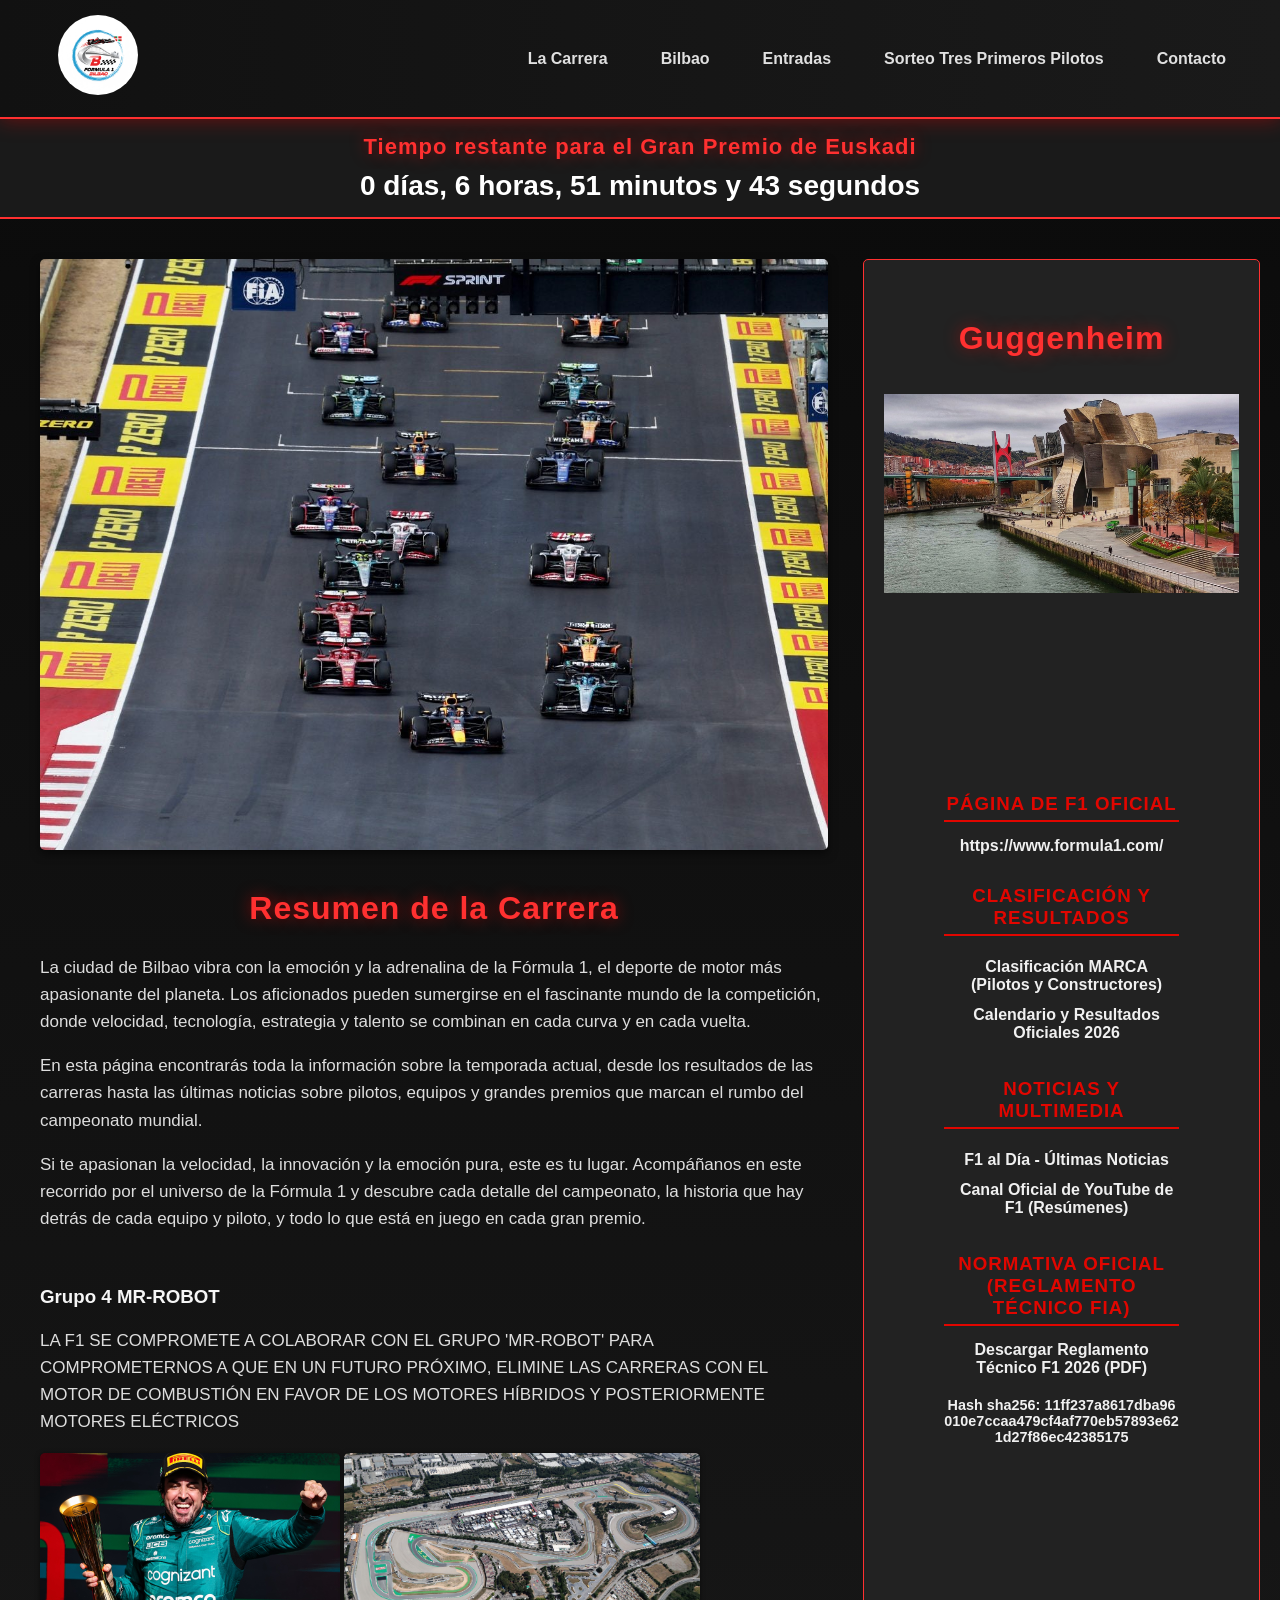
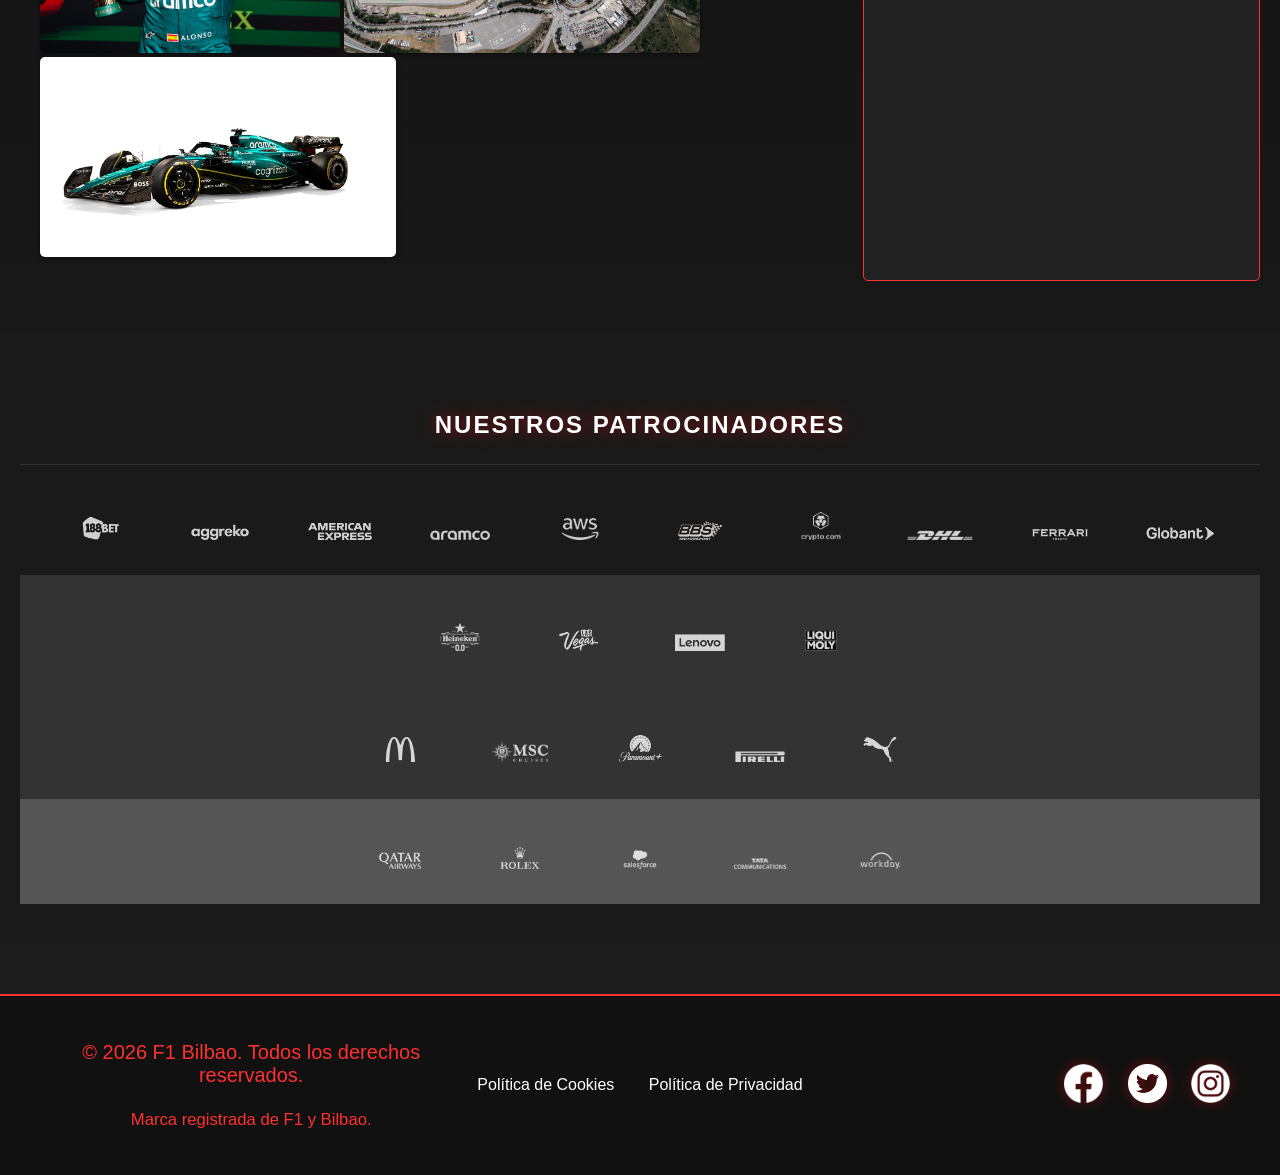
==== app/grupo4-f1/index.html @ 859c4703 "Integrate F1 web and prepare Docker deployment" ====
<!DOCTYPE html>
<html lang="es">
<head>
    <meta charset="UTF-8">
    <meta name="viewport" content="width=device-width, initial-scale=1.0">
    <link rel="stylesheet" href="css/index.css">
    <title>Inicio - F1 Bilbao</title>
</head>
<body >
    <header>
        <div class="logo">
            <a href="index.html"><img id="logo" src="images/logo.png" width="80px"></img></a>
        </div>
        <nav>
            <ul>
                <li>
                    <a href="#">La Carrera</a>
                    <ul>
                        <li><a href="#">Circuito</a></li>
                        <li><a href="#">Escuderías</a></li>
                        <li><a href="#">Horarios</a></li>
                    </ul>
                </li>
                <li>
                    <a href="#">Bilbao</a>
                    <ul>
                        <li><a href="#">Visítanos</a></li>
                        <li><a href="#">Gastronomía</a></li>
                        <li><a href="#">Alojamiento</a></li>
                    </ul>
                </li>
                <li>
                    <a href="#">Entradas</a>
                    <ul>
                        <li><a href="comprar_entrada.html">Solo&nbsp;Carrera</a></li>
                        <li><a href="acceso.html">Acceso</a></li>
                    </ul>
                </li>
                <li><a href="sorteo.html">Sorteo Tres Primeros Pilotos</a></li>
                <li><a href="contacto.html">Contacto</a></li>
            </ul>
        </nav>
    </header>

    <div id="contador">
        <h2>Tiempo restante para el Gran Premio de Euskadi</h2>
        <p id="tiempo"></p>
    </div>


    
    <main>
        <section class="principal">
            <img src="images/main1.jpg" alt="Carrera" class="img-carrera">
            <div class="resumen-carrera">
            <h2>Resumen de la Carrera</h2>
            <p>La ciudad de Bilbao vibra con la emoción y la adrenalina de la Fórmula 1, el deporte de motor más apasionante del planeta. Los aficionados pueden sumergirse en el fascinante mundo de la competición, donde velocidad, tecnología, estrategia y talento se combinan en cada curva y en cada vuelta.</p>

            <p>En esta página encontrarás toda la información sobre la temporada actual, desde los resultados de las carreras hasta las últimas noticias sobre pilotos, equipos y grandes premios que marcan el rumbo del campeonato mundial.</p>

            <p>Si te apasionan la velocidad, la innovación y la emoción pura, este es tu lugar. Acompáñanos en este recorrido por el universo de la Fórmula 1 y descubre cada detalle del campeonato, la historia que hay detrás de cada equipo y piloto, y todo lo que está en juego en cada gran premio.</p>
        <br>
        <h3>Grupo 4 MR-ROBOT</h3>
            <p>LA F1 SE COMPROMETE A COLABORAR CON EL GRUPO 'MR-ROBOT' PARA COMPROMETERNOS A QUE EN UN FUTURO
                PRÓXIMO, ELIMINE LAS CARRERAS CON EL MOTOR DE COMBUSTIÓN EN FAVOR DE LOS MOTORES HÍBRIDOS Y
                POSTERIORMENTE MOTORES ELÉCTRICOS</p>
            </div>
            <img src="images/alonso.png" alt="alonso" class="img-alonso"> <img src="images/circuito.png" alt="Circuito" class="img-circuito"> <img src="images/coche.png" alt="Coche de F1" class="img-coche">
           
        </section>
        
        <aside class="lateral">
            <div id="cabecera">
                <h2 align="center"  id="titulo"> Guggenheim </h2>
            </div>
            <div>
                <img src="images/carrusel/1.png" id="imagen" align="center" width="540px" height="300px"/>
            </div>
          
            <div class="f1-enlaces-container">
<div class="f1-enlaces-container">

    <h3>Página de F1 oficial</h3>
    <a href="https://www.formula1.com/" target="_blank">https://www.formula1.com/</a>

    <h3>Clasificación y Resultados</h3>
    <ul>
        <li>
            <a href="https://www.marca.com/motor/formula1/clasificacion.html" target="_blank">Clasificación MARCA (Pilotos y Constructores)</a>
        </li>
        <li>
            <a href="https://www.formula1.com/en/racing/2026.html" target="_blank">Calendario y Resultados Oficiales 2026</a>
        </li>
    </ul>

    <h3>Noticias y Multimedia</h3>
    <ul>
        <li>
            <a href="https://www.f1aldia.com/" target="_blank">F1 al Día - Últimas Noticias</a>
        </li>
        <li>
            <a href="https://www.youtube.com/@Formula1" target="_blank">Canal Oficial de YouTube de F1 (Resúmenes)</a>
        </li>
    </ul>

    <h3>Normativa Oficial (Reglamento Técnico FIA)</h3>
<div>
    <a href="https://www.fia.com/sites/default/files/fia_2026_formula_1_technical_regulations_issue_8_-_2024-06-24.pdf" download="Reglamento_Tecnico_F1_2026_FIA.pdf">
        Descargar Reglamento Técnico F1 2026 (PDF)
    </a>
    
    <p class="normativa-hash-info">
        <span style="font-weight: bold;">Hash sha256:</span>
        <span style="word-break: break-all;">11ff237a8617dba96010e7ccaa479cf4af770eb57893e621d27f86ec42385175</span>
    </p>
</div>
</div>
            </div>
        </aside>
    </main>
    
<section class="f1-partners-section">
    <div class="f1-partners-header">
        <h2>NUESTROS PATROCINADORES</h2>
    </div>

    <ul class="partner-row partner-tier-1">
        <li><a href="https://www.188bet.com/" target="_blank"><img src="images/logos/188.png" alt="188BET"></a></li>
        <li><a href="https://www.aggreko.com/" target="_blank"><img src="images/logos/aggreko.png" alt="Aggreko"></a></li>
        <li><a href="https://www.americanexpress.com/" target="_blank"><img src="images/logos/Amex.png" alt="American Express"></a></li>
        <li><a href="https://www.aramco.com/" target="_blank"><img src="images/logos/aramco.png" alt="Aramco"></a></li>
        <li><a href="https://aws.amazon.com/global/" target="_blank"><img src="images/logos/AWS GLOBAL.png" alt="AWS"></a></li>
        <li><a href="https://www.bbs-motorsport.com/" target="_blank"><img src="images/logos/bbs.png" alt="BBS Motorsport"></a></li>
        <li><a href="https://crypto.com/" target="_blank"><img src="images/logos/crypto (1).png" alt="Crypto.com"></a></li>
        <li><a href="https://www.dhl.com/" target="_blank"><img src="images/logos/dhl.png" alt="DHL"></a></li>
        <li><a href="https://www.ferraritrento.com/" target="_blank"><img src="images/logos/ferrari-trento.png" alt="Ferrari Trento"></a></li>
        <li><a href="https://www.globant.com/" target="_blank"><img src="images/logos/globant.png" alt="Globant"></a></li>
    </ul>

    <ul class="partner-row partner-tier-2">
        <li><a href="https://www.heineken.com/" target="_blank"><img src="images/logos/Heineken - Outlined.png" alt="Heineken"></a></li>
        <li><a href="https://www.f1lasvegasgp.com/" target="_blank"><img src="images/logos/las vegas.png" alt="Las Vegas"></a></li>
        <li><a href="https://www.lenovo.com/" target="_blank"><img src="images/logos/lenovo.png" alt="Lenovo"></a></li>
        <li><a href="https://www.liqui-moly.com/" target="_blank"><img src="images/logos/liqui-moly.png" alt="LIQUI MOLY"></a></li>
    </ul>

    <ul class="partner-row partner-tier-3">
        <li><a href="https://www.mcdonalds.com/" target="_blank"><img src="images/logos/mcdonalds.png" alt="McDonald's"></a></li>
        <li><a href="https://www.msccruises.com/" target="_blank"><img src="images/logos/msc.png" alt="MSC Cruises"></a></li>
        <li><a href="https://www.paramountplus.com/" target="_blank"><img src="images/logos/Paramount+.png" alt="Paramount+"></a></li>
        <li><a href="https://www.pirelli.com/" target="_blank"><img src="images/logos/pirelli.png" alt="Pirelli"></a></li>
        <li><a href="https://www.puma.com/" target="_blank"><img src="images/logos/puma.png" alt="Puma"></a></li>
    </ul>

    <ul class="partner-row partner-tier-4">
        <li><a href="https://www.qatarairways.com/" target="_blank"><img src="images/logos/qatar.png" alt="Qatar Airways"></a></li>
        <li><a href="https://www.rolex.com/" target="_blank"><img src="images/logos/rolex.png" alt="Rolex"></a></li>
        <li><a href="https://www.salesforce.com/" target="_blank"><img src="images/logos/salesforce.png" alt="Salesforce"></a></li>
        <li><a href="https://www.tata.com/" target="_blank"><img src="images/logos/tata.png" alt="TATA Communications"></a></li>
        <li><a href="https://www.workday.com/" target="_blank"><img src="images/logos/workday.png" alt="Workday"></a></li>
    </ul>
</section>

    <footer>
        <div class="footer-content">
            <div class="footer-brand">
                <p>&copy; 2026 F1 Bilbao. Todos los derechos reservados.</p>
                <p><small>Marca registrada de F1 y Bilbao.</small></p>
            </div>
            <nav class="footer-nav">
                <ul>
                    <li><a href="https://account.formula1.com/#/en/cookie-policy/" target="_blank">Política de Cookies</a></li>
                    <li><a href="https://account.formula1.com/#/en/privacy-policy" target="_blank">Política de Privacidad</a></li>
                </ul>
            </nav>
            <div class="social-icons">
                <a href="https://x.com/F1?ref_src=twsrc%5Egoogle%7Ctwcamp%5Eserp%7Ctwgr%5Eauthor" target="_blank"><img src="images/facebook.png" alt="Facebook"></a>
                <a href="https://x.com/F1?ref_src=twsrc%5Egoogle%7Ctwcamp%5Eserp%7Ctwgr%5Eauthor" target="_blank"><img src="images/twitter.png" alt="Twitter"></a>
                <a href="https://x.com/F1?ref_src=twsrc%5Egoogle%7Ctwcamp%5Eserp%7Ctwgr%5Eauthor" target="_blank"><img src="images/insta.png" alt="Instagram"></a> 
            </div>
        </div>
    </footer>
    <script src="index.js">
        
        


    </script>
</body>
</html>
---- app/grupo4-f1/css/index.css ----
body {
    font-family: 'Roboto', sans-serif;
    margin: 0;
    padding: 0;
    background: linear-gradient(180deg, #0a0a0a 0%, #1e1e1e 100%);
    color: #f5f5f5;
    overflow-x: hidden;
    min-height: 100vh;
    display: flex;
    flex-direction: column;
}

header {
    background: linear-gradient(90deg, #111 0%, #1a1a1a 100%);
    color: #fff;
    padding: 15px 40px;
    display: flex;
    align-items: center;
    justify-content: space-between;
    box-shadow: 0 0 20px rgba(255, 0, 0, 0.4);
    position: sticky;
    top: 0;
    z-index: 10;
    border-bottom: 2px solid #ff3030;
}

.logo a {
    text-decoration: none;
    color: #ff3030;
    font-family: 'Orbitron', sans-serif;
    font-size: 26px;
    letter-spacing: 2px;
    text-transform: uppercase;
    transition: color 0.3s ease;
    margin-left: 18px;
}

.logo a:hover {
    color: #ffffff;
    text-shadow: 0 0 15px #ff0000;
}

#logo {
    width: 80px;
    height: 80px;
    border-radius: 50%;
    object-fit: cover;
    transition: transform 0.3s ease, box-shadow 0.3s ease;
}

#logo:hover {
    transform: scale(1.05);
    box-shadow: 0 0 10px #E10600;
}

nav {
    background-color: transparent;
    padding: 0;
}

header nav > ul {
    list-style: none;
    margin: 0;
    padding: 0;
    display: flex;
    gap: 25px;
}

header nav > ul > li {
    position: relative;
    margin-right: 0;
}

header nav > ul > li > a {
    color: #e0e0e0;
    text-decoration: none;
    font-weight: 600;
    font-size: 16px;
    padding: 8px 14px;
    border-radius: 8px;
    transition: all 0.3s ease-in-out;
}

header nav > ul > li > a:hover {
    background: #ff3030;
    color: white;
    box-shadow: 0 0 10px rgba(255, 0, 0, 0.6);
}

header nav > ul > li > ul {
    display: none;
    position: absolute;
    background-color: #222;
    padding: 10px;
    list-style: none;
    top: 100%;
    left: 0;
    border-radius: 8px;
    box-shadow: 0 0 10px rgba(255, 0, 0, 0.4);
    min-width: 180px;
    z-index: 100;
}

header nav > ul > li > ul > li {
    margin: 0;
    padding: 5px 10px;
}

header nav > ul > li > ul > li > a {
    color: #f5f5f5;
    display: block;
    white-space: nowrap;
}

header nav > ul > li > ul > li > a:hover {
    background-color: #ff3030;
}

h2 {
    text-align: center;
    font-size: 32px;
    color: #ff3030;
    font-family: 'Orbitron', sans-serif;
    letter-spacing: 1px;
    margin-top: 40px;
    text-shadow: 0 0 15px rgba(255, 0, 0, 0.5);
}

h3 {
    color: #f5f5f5;
    font-family: 'Orbitron', sans-serif;
}

main {
    display: flex;
    flex: 1;
    padding: 20px;
    width: 100%;
    box-sizing: border-box;
}

.principal {
    flex: 1;
    padding: 20px;
    min-width: 0;
}

.lateral {
    width: 32%;
    box-sizing: border-box;
    min-width: 0;
    padding: 20px;
    background-color: rgba(35, 35, 35, 0.95);
    border-radius: 5px;
    border: 1px solid #ff3030;
    margin-left: 15px;
    margin-top: 20px;
    display: flex;
    flex-direction: column;
    align-items: center;
    text-align: center;
}

.lateral h3,
.lateral p {
    text-align: center;
    margin: 10px 0;
}

.lateral img {
    display: block;
    margin: 10px auto;
    max-width: 100%;
    height: auto;
}

.resumen-carrera p {
    font-size: 17px;
    line-height: 1.6;
    color: #ddd;
}

.resumen-carrera h2 {
    font-size: 32px;
    text-align: center;
}

.img-carrera {
    display: block;
    margin: 0 auto;
    width: 100%;
    max-width: 900px;
    height: auto;
    border-radius: 5px;
    box-shadow: 0 4px 10px rgba(0, 0, 0, 0.5);
    filter: none;
    opacity: 1;
}

.img-alonso,
.img-circuito,
.img-coche {
    width: auto;
    height: 200px;
    max-width: 100%;
    object-fit: cover;
    border-radius: 5px;
    box-shadow: 0 1px 5px rgba(0, 0, 0, 0.5);
    transition: transform 0.3s;
    filter: none;
    opacity: 1;
}

.f1-enlaces-container {
    max-width: 800px;
    margin: 50px auto;
    padding: 30px;
    background-color: transparent;
    font-family: 'Exo 2', sans-serif;
    color: #f0f0f0;
}

.f1-enlaces-container h3 {
    color: #E10600;
    border-bottom: 2px solid #E10600;
    padding-bottom: 5px;
    margin-top: 30px;
    margin-bottom: 15px;
    text-transform: uppercase;
    letter-spacing: 1px;
}

.f1-enlaces-container a {
    color: #f0f0f0;
    text-decoration: none;
    font-weight: 600;
    position: relative;
    padding-bottom: 3px;
    transition: all 0.3s ease-in-out;
}

.f1-enlaces-container a::after {
    content: "";
    position: absolute;
    left: 0;
    bottom: 0;
    width: 0%;
    height: 2px;
    background-color: #E10600;
    transition: width 0.3s ease-in-out;
}

.f1-enlaces-container a:hover::after {
    width: 100%;
}

.f1-enlaces-container ul {
    list-style-type: none;
    padding-left: 0;
}

.f1-enlaces-container li {
    padding: 6px 0;
    padding-left: 10px;
}

.f1-enlaces-container .normativa-hash-info {
    font-size: 0.9em;
    color: #cccccc;
    background-color: transparent;
    padding: 10px 0;
    margin-top: 10px;
    word-break: break-all;
    font-family: 'Orbitron', sans-serif;
}

.f1-enlaces-container .normativa-hash-info span {
    color: #f0f0f0;
    font-weight: bold;
}

footer {
    background-color: #111;
    color: #ccc;
    text-align: center;
    padding: 25px 0;
    border-top: 2px solid #ff3030;
    margin-top: 50px;
}

.footer-content {
    max-width: 1200px;
    margin: 0 auto;
    display: flex;
    justify-content: space-between;
    align-items: center;
    flex-wrap: wrap;
    padding: 0 20px;
}

.footer-brand {
    flex: 1;
    font-family: 'Orbitron', sans-serif;
    font-size: 20px;
    color: #ff3030;
}

.footer-nav ul {
    list-style: none;
    padding: 0;
    margin: 0;
}

.footer-nav li {
    display: inline;
    margin: 0 15px;
}

.footer-nav a {
    color: #fff;
    text-decoration: none;
    transition: color 0.3s;
}

.social-icons {
    flex: 1;
    text-align: right;
}

.social-icons a {
    margin: 0 10px;
}

.social-icons img {
    width: 39px;
    height: auto;
    transition: transform 0.3s;
    filter: drop-shadow(0 0 6px rgba(255, 0, 0, 0.4));
}

.social-icons a:hover img {
    transform: scale(1.15);
}

.map {
    width: 100%;
    height: 400px;
    border: 2px solid #ff3030;
    border-radius: 12px;
    margin-top: 25px;
    box-shadow: 0 0 20px rgba(255, 0, 0, 0.4);
}

@keyframes aparecer {
    from {
        opacity: 0;
        transform: translateY(30px);
    }

    to {
        opacity: 1;
        transform: translateY(0);
    }
}

.main-content {
    text-align: center;
    padding: 50px 20px;
    animation: aparecer 1s ease forwards;
}

.f1-partners-header {
    max-width: 1200px;
    margin: 0 auto;
    padding: 0 20px;
    text-align: center;
    margin-bottom: 25px;
}

.f1-partners-header h2 {
    color: #FFFFFF;
    font-size: 1.5em;
    font-weight: 800;
    letter-spacing: 2px;
    margin-bottom: 10px;
}

.partner-row img {
    height: 40px;
    width: auto;
    max-width: 100%;
    opacity: 0.8;
    transition: transform 0.3s ease-in-out, opacity 0.3s ease;
    display: block;
    margin: 0 auto;
}

.partner-row img:hover {
    opacity: 1;
    transform: scale(1.2);
}

.f1-partners-section {
    background-color: #1a1a1a;
    padding: 40px 0;
    margin-top: 30px;
}

.f1-partners-header .view-all {
    display: inline-block;
    color: #FFFFFF;
    text-decoration: none;
    font-size: 0.9em;
    opacity: 0.8;
}

.f1-partners-header .view-all:hover {
    color: #E10600;
    opacity: 1;
}

.partner-row {
    list-style: none;
    padding: 25px 20px;
    margin: 0 auto;
    max-width: 1200px;
    display: flex;
    flex-wrap: wrap;
    justify-content: center;
    align-items: center;
    border-top: 1px solid #333333;
}

.partner-row li {
    padding: 0 20px;
    margin: 10px 0;
    min-width: 80px;
    text-align: center;
}

.partner-tier-1 {
    background-color: #1a1a1a;
}

.partner-tier-2 {
    background-color: #333333;
}

.partner-tier-3 {
    background-color: #333333;
    border-bottom: 1px solid #333333;
}

.partner-tier-4 {
    background-color: #555555;
}

.partner-tier-4 img {
    height: 35px;
}

#contador {
    width: 100%;
    box-sizing: border-box;
    background-color: #1a1a1a;
    text-align: center;
    padding: 15px;
    border-bottom: 2px solid #ff3030;
}

#contador h2 {
    color: #ff3030;
    font-size: 22px;
    margin: 0 0 10px;
}

#tiempo {
    color: white;
    font-size: 28px;
    font-weight: bold;
    margin: 0;
}

@media (max-width: 1100px) {
    main {
        flex-direction: column;
    }

    .lateral {
        width: 100%;
        margin-left: 0;
    }
}

@media (max-width: 900px) {
    header {
        flex-direction: column;
        gap: 15px;
    }

    header nav > ul {
        flex-wrap: wrap;
        justify-content: center;
        gap: 12px;
    }
}

@media (max-width: 768px) {
    header {
        align-items: center;
        padding: 20px;
    }

    #logo {
        width: 60px;
        height: 60px;
    }

    header nav > ul {
        flex-direction: column;
        align-items: center;
        width: 100%;
    }

    header nav > ul > li {
        margin-bottom: 10px;
    }

    header nav > ul > li > ul {
        left: 50%;
        transform: translateX(-50%);
    }

    .footer-content {
        flex-direction: column;
        text-align: center;
    }

    .footer-nav ul {
        display: flex;
        flex-wrap: wrap;
        justify-content: center;
        gap: 12px;
    }

    .footer-nav li {
        margin: 0;
    }

    .social-icons {
        text-align: center;
        margin-top: 10px;
    }

    .lateral {
        width: 100%;
        margin-left: 0;
        margin-top: 20px;
        border-left: none;
        border-top: 2px solid #ff3030;
    }

    main {
        flex-direction: column;
    }
}
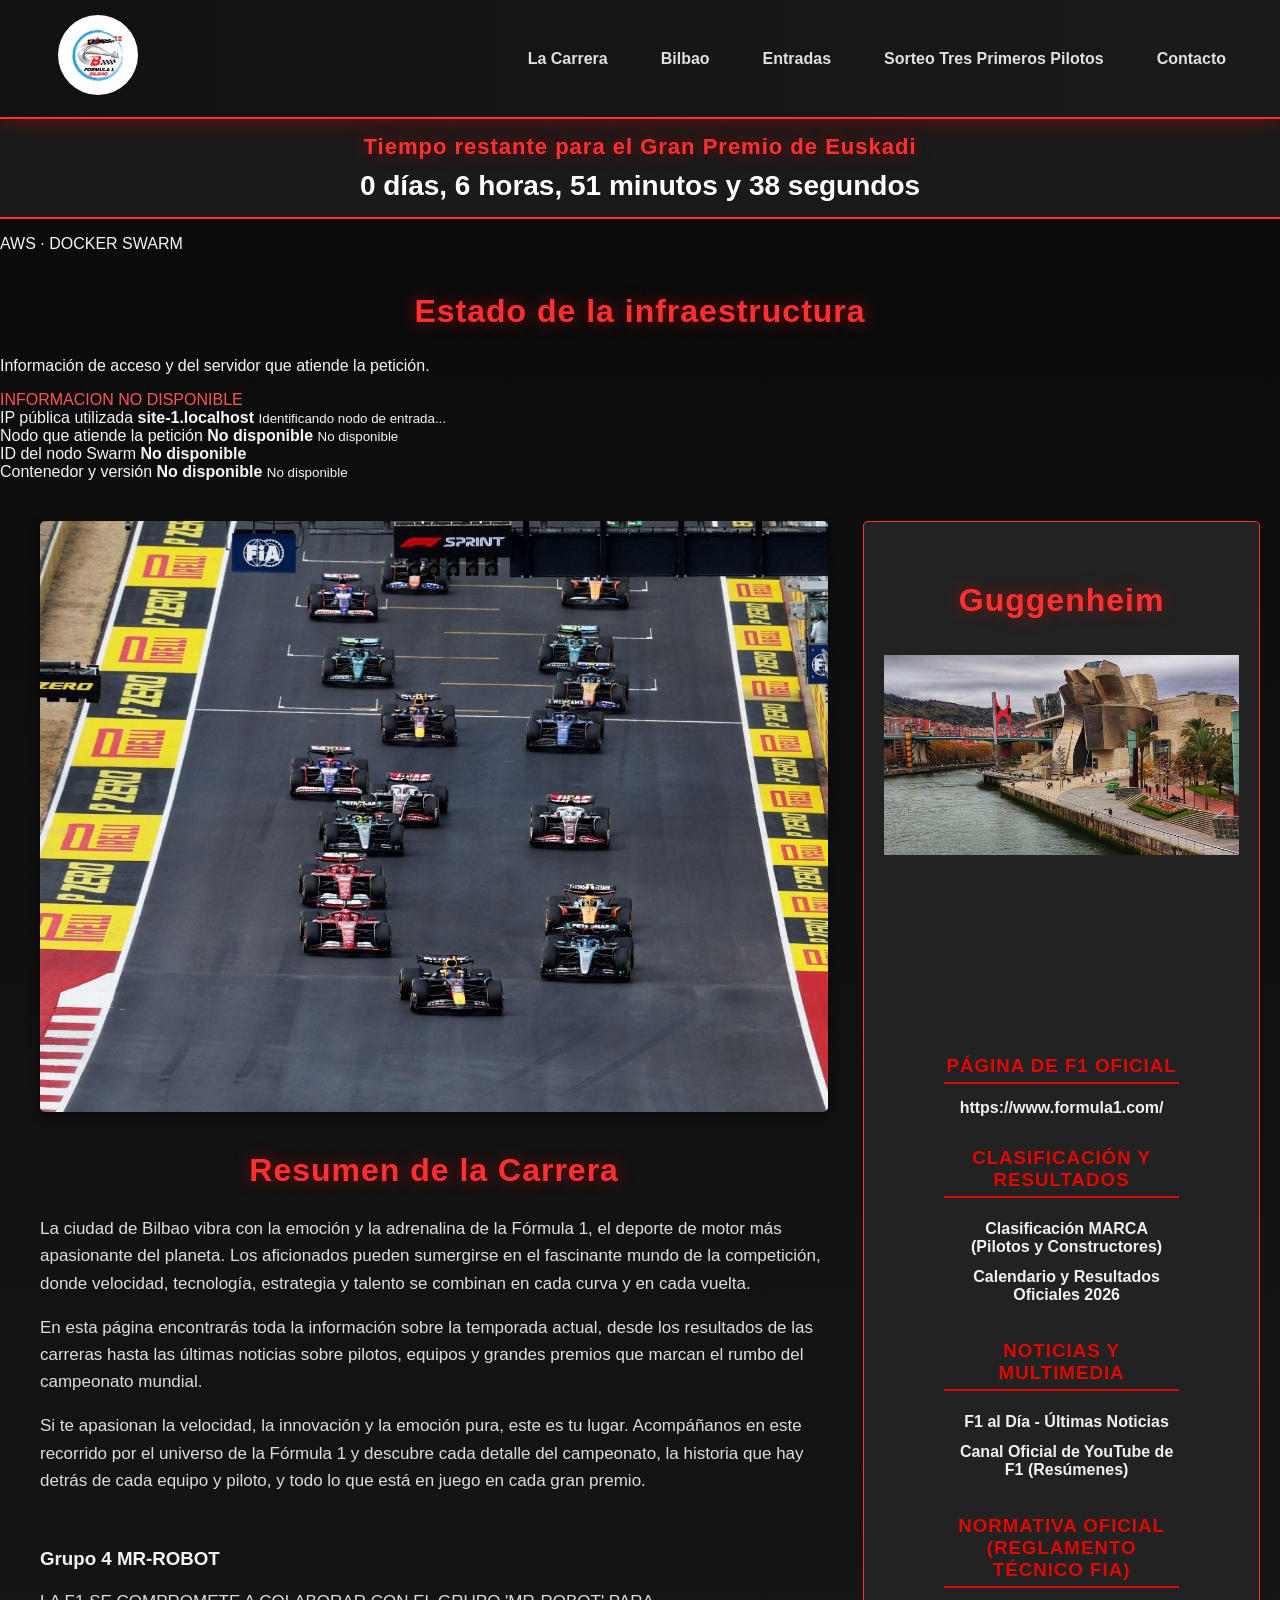
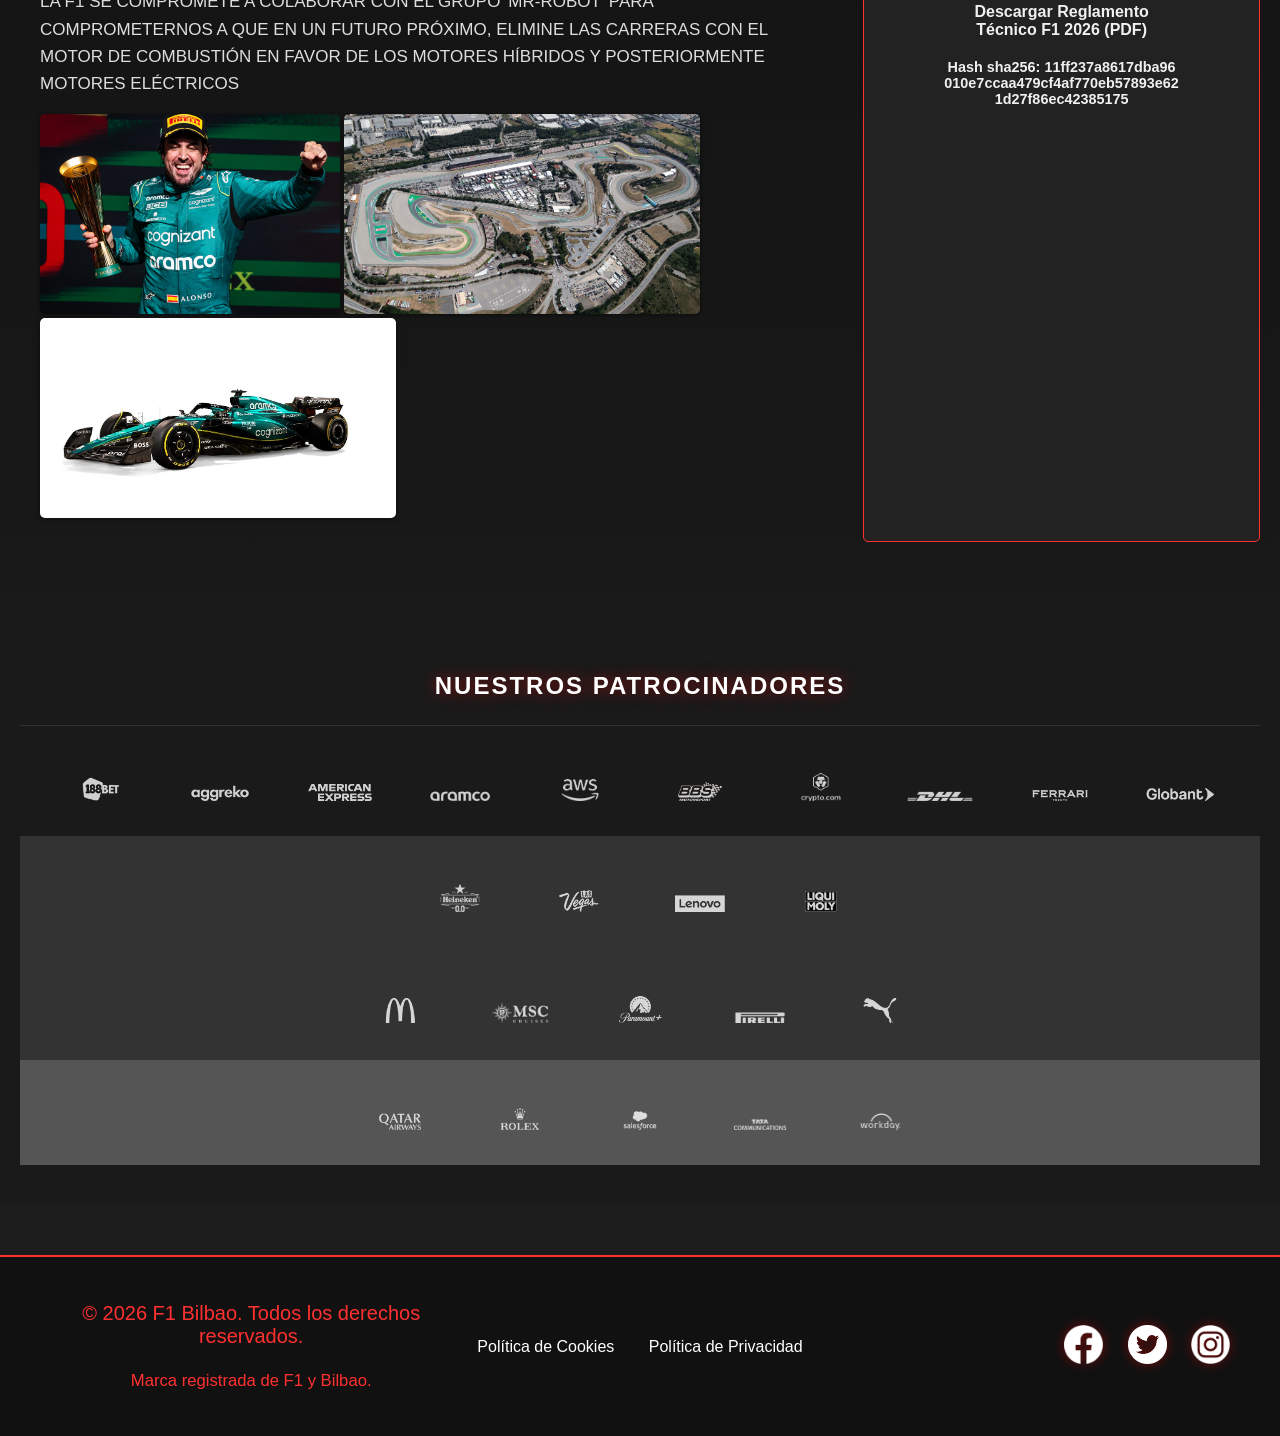
==== commit de720484: "Añade panel de información de infraestructura" ====
--- a/app/grupo4-f1/index.html
+++ b/app/grupo4-f1/index.html
@@ -1,190 +1,230 @@
-<!DOCTYPE html>
-<html lang="es">
-<head>
-    <meta charset="UTF-8">
-    <meta name="viewport" content="width=device-width, initial-scale=1.0">
-    <link rel="stylesheet" href="css/index.css">
-    <title>Inicio - F1 Bilbao</title>
-</head>
-<body >
-    <header>
-        <div class="logo">
-            <a href="index.html"><img id="logo" src="images/logo.png" width="80px"></img></a>
-        </div>
-        <nav>
-            <ul>
-                <li>
-                    <a href="#">La Carrera</a>
-                    <ul>
-                        <li><a href="#">Circuito</a></li>
-                        <li><a href="#">Escuderías</a></li>
-                        <li><a href="#">Horarios</a></li>
-                    </ul>
-                </li>
-                <li>
-                    <a href="#">Bilbao</a>
-                    <ul>
-                        <li><a href="#">Visítanos</a></li>
-                        <li><a href="#">Gastronomía</a></li>
-                        <li><a href="#">Alojamiento</a></li>
-                    </ul>
-                </li>
-                <li>
-                    <a href="#">Entradas</a>
-                    <ul>
-                        <li><a href="comprar_entrada.html">Solo&nbsp;Carrera</a></li>
-                        <li><a href="acceso.html">Acceso</a></li>
-                    </ul>
-                </li>
-                <li><a href="sorteo.html">Sorteo Tres Primeros Pilotos</a></li>
-                <li><a href="contacto.html">Contacto</a></li>
-            </ul>
-        </nav>
-    </header>
-
-    <div id="contador">
-        <h2>Tiempo restante para el Gran Premio de Euskadi</h2>
-        <p id="tiempo"></p>
-    </div>
-
-
-    
-    <main>
-        <section class="principal">
-            <img src="images/main1.jpg" alt="Carrera" class="img-carrera">
-            <div class="resumen-carrera">
-            <h2>Resumen de la Carrera</h2>
-            <p>La ciudad de Bilbao vibra con la emoción y la adrenalina de la Fórmula 1, el deporte de motor más apasionante del planeta. Los aficionados pueden sumergirse en el fascinante mundo de la competición, donde velocidad, tecnología, estrategia y talento se combinan en cada curva y en cada vuelta.</p>
-
-            <p>En esta página encontrarás toda la información sobre la temporada actual, desde los resultados de las carreras hasta las últimas noticias sobre pilotos, equipos y grandes premios que marcan el rumbo del campeonato mundial.</p>
-
-            <p>Si te apasionan la velocidad, la innovación y la emoción pura, este es tu lugar. Acompáñanos en este recorrido por el universo de la Fórmula 1 y descubre cada detalle del campeonato, la historia que hay detrás de cada equipo y piloto, y todo lo que está en juego en cada gran premio.</p>
-        <br>
-        <h3>Grupo 4 MR-ROBOT</h3>
-            <p>LA F1 SE COMPROMETE A COLABORAR CON EL GRUPO 'MR-ROBOT' PARA COMPROMETERNOS A QUE EN UN FUTURO
-                PRÓXIMO, ELIMINE LAS CARRERAS CON EL MOTOR DE COMBUSTIÓN EN FAVOR DE LOS MOTORES HÍBRIDOS Y
-                POSTERIORMENTE MOTORES ELÉCTRICOS</p>
-            </div>
-            <img src="images/alonso.png" alt="alonso" class="img-alonso"> <img src="images/circuito.png" alt="Circuito" class="img-circuito"> <img src="images/coche.png" alt="Coche de F1" class="img-coche">
-           
-        </section>
-        
-        <aside class="lateral">
-            <div id="cabecera">
-                <h2 align="center"  id="titulo"> Guggenheim </h2>
-            </div>
-            <div>
-                <img src="images/carrusel/1.png" id="imagen" align="center" width="540px" height="300px"/>
-            </div>
-          
-            <div class="f1-enlaces-container">
-<div class="f1-enlaces-container">
-
-    <h3>Página de F1 oficial</h3>
-    <a href="https://www.formula1.com/" target="_blank">https://www.formula1.com/</a>
-
-    <h3>Clasificación y Resultados</h3>
-    <ul>
-        <li>
-            <a href="https://www.marca.com/motor/formula1/clasificacion.html" target="_blank">Clasificación MARCA (Pilotos y Constructores)</a>
-        </li>
-        <li>
-            <a href="https://www.formula1.com/en/racing/2026.html" target="_blank">Calendario y Resultados Oficiales 2026</a>
-        </li>
-    </ul>
-
-    <h3>Noticias y Multimedia</h3>
-    <ul>
-        <li>
-            <a href="https://www.f1aldia.com/" target="_blank">F1 al Día - Últimas Noticias</a>
-        </li>
-        <li>
-            <a href="https://www.youtube.com/@Formula1" target="_blank">Canal Oficial de YouTube de F1 (Resúmenes)</a>
-        </li>
-    </ul>
-
-    <h3>Normativa Oficial (Reglamento Técnico FIA)</h3>
-<div>
-    <a href="https://www.fia.com/sites/default/files/fia_2026_formula_1_technical_regulations_issue_8_-_2024-06-24.pdf" download="Reglamento_Tecnico_F1_2026_FIA.pdf">
-        Descargar Reglamento Técnico F1 2026 (PDF)
-    </a>
-    
-    <p class="normativa-hash-info">
-        <span style="font-weight: bold;">Hash sha256:</span>
-        <span style="word-break: break-all;">11ff237a8617dba96010e7ccaa479cf4af770eb57893e621d27f86ec42385175</span>
-    </p>
-</div>
-</div>
-            </div>
-        </aside>
-    </main>
-    
-<section class="f1-partners-section">
-    <div class="f1-partners-header">
-        <h2>NUESTROS PATROCINADORES</h2>
-    </div>
-
-    <ul class="partner-row partner-tier-1">
-        <li><a href="https://www.188bet.com/" target="_blank"><img src="images/logos/188.png" alt="188BET"></a></li>
-        <li><a href="https://www.aggreko.com/" target="_blank"><img src="images/logos/aggreko.png" alt="Aggreko"></a></li>
-        <li><a href="https://www.americanexpress.com/" target="_blank"><img src="images/logos/Amex.png" alt="American Express"></a></li>
-        <li><a href="https://www.aramco.com/" target="_blank"><img src="images/logos/aramco.png" alt="Aramco"></a></li>
-        <li><a href="https://aws.amazon.com/global/" target="_blank"><img src="images/logos/AWS GLOBAL.png" alt="AWS"></a></li>
-        <li><a href="https://www.bbs-motorsport.com/" target="_blank"><img src="images/logos/bbs.png" alt="BBS Motorsport"></a></li>
-        <li><a href="https://crypto.com/" target="_blank"><img src="images/logos/crypto (1).png" alt="Crypto.com"></a></li>
-        <li><a href="https://www.dhl.com/" target="_blank"><img src="images/logos/dhl.png" alt="DHL"></a></li>
-        <li><a href="https://www.ferraritrento.com/" target="_blank"><img src="images/logos/ferrari-trento.png" alt="Ferrari Trento"></a></li>
-        <li><a href="https://www.globant.com/" target="_blank"><img src="images/logos/globant.png" alt="Globant"></a></li>
-    </ul>
-
-    <ul class="partner-row partner-tier-2">
-        <li><a href="https://www.heineken.com/" target="_blank"><img src="images/logos/Heineken - Outlined.png" alt="Heineken"></a></li>
-        <li><a href="https://www.f1lasvegasgp.com/" target="_blank"><img src="images/logos/las vegas.png" alt="Las Vegas"></a></li>
-        <li><a href="https://www.lenovo.com/" target="_blank"><img src="images/logos/lenovo.png" alt="Lenovo"></a></li>
-        <li><a href="https://www.liqui-moly.com/" target="_blank"><img src="images/logos/liqui-moly.png" alt="LIQUI MOLY"></a></li>
-    </ul>
-
-    <ul class="partner-row partner-tier-3">
-        <li><a href="https://www.mcdonalds.com/" target="_blank"><img src="images/logos/mcdonalds.png" alt="McDonald's"></a></li>
-        <li><a href="https://www.msccruises.com/" target="_blank"><img src="images/logos/msc.png" alt="MSC Cruises"></a></li>
-        <li><a href="https://www.paramountplus.com/" target="_blank"><img src="images/logos/Paramount+.png" alt="Paramount+"></a></li>
-        <li><a href="https://www.pirelli.com/" target="_blank"><img src="images/logos/pirelli.png" alt="Pirelli"></a></li>
-        <li><a href="https://www.puma.com/" target="_blank"><img src="images/logos/puma.png" alt="Puma"></a></li>
-    </ul>
-
-    <ul class="partner-row partner-tier-4">
-        <li><a href="https://www.qatarairways.com/" target="_blank"><img src="images/logos/qatar.png" alt="Qatar Airways"></a></li>
-        <li><a href="https://www.rolex.com/" target="_blank"><img src="images/logos/rolex.png" alt="Rolex"></a></li>
-        <li><a href="https://www.salesforce.com/" target="_blank"><img src="images/logos/salesforce.png" alt="Salesforce"></a></li>
-        <li><a href="https://www.tata.com/" target="_blank"><img src="images/logos/tata.png" alt="TATA Communications"></a></li>
-        <li><a href="https://www.workday.com/" target="_blank"><img src="images/logos/workday.png" alt="Workday"></a></li>
-    </ul>
-</section>
-
-    <footer>
-        <div class="footer-content">
-            <div class="footer-brand">
-                <p>&copy; 2026 F1 Bilbao. Todos los derechos reservados.</p>
-                <p><small>Marca registrada de F1 y Bilbao.</small></p>
-            </div>
-            <nav class="footer-nav">
-                <ul>
-                    <li><a href="https://account.formula1.com/#/en/cookie-policy/" target="_blank">Política de Cookies</a></li>
-                    <li><a href="https://account.formula1.com/#/en/privacy-policy" target="_blank">Política de Privacidad</a></li>
-                </ul>
-            </nav>
-            <div class="social-icons">
-                <a href="https://x.com/F1?ref_src=twsrc%5Egoogle%7Ctwcamp%5Eserp%7Ctwgr%5Eauthor" target="_blank"><img src="images/facebook.png" alt="Facebook"></a>
-                <a href="https://x.com/F1?ref_src=twsrc%5Egoogle%7Ctwcamp%5Eserp%7Ctwgr%5Eauthor" target="_blank"><img src="images/twitter.png" alt="Twitter"></a>
-                <a href="https://x.com/F1?ref_src=twsrc%5Egoogle%7Ctwcamp%5Eserp%7Ctwgr%5Eauthor" target="_blank"><img src="images/insta.png" alt="Instagram"></a> 
-            </div>
-        </div>
-    </footer>
-    <script src="index.js">
-        
-        
-
-
-    </script>
-</body>
-</html>+<!DOCTYPE html>
+<html lang="es">
+<head>
+    <meta charset="UTF-8">
+    <meta name="viewport" content="width=device-width, initial-scale=1.0">
+    <link rel="stylesheet" href="css/index.css">
+    <title>Inicio - F1 Bilbao</title>
+</head>
+<body >
+    <header>
+        <div class="logo">
+            <a href="index.html"><img id="logo" src="images/logo.png" width="80px"></img></a>
+        </div>
+        <nav>
+            <ul>
+                <li>
+                    <a href="#">La Carrera</a>
+                    <ul>
+                        <li><a href="#">Circuito</a></li>
+                        <li><a href="#">Escuderías</a></li>
+                        <li><a href="#">Horarios</a></li>
+                    </ul>
+                </li>
+                <li>
+                    <a href="#">Bilbao</a>
+                    <ul>
+                        <li><a href="#">Visítanos</a></li>
+                        <li><a href="#">Gastronomía</a></li>
+                        <li><a href="#">Alojamiento</a></li>
+                    </ul>
+                </li>
+                <li>
+                    <a href="#">Entradas</a>
+                    <ul>
+                        <li><a href="comprar_entrada.html">Solo&nbsp;Carrera</a></li>
+                        <li><a href="acceso.html">Acceso</a></li>
+                    </ul>
+                </li>
+                <li><a href="sorteo.html">Sorteo Tres Primeros Pilotos</a></li>
+                <li><a href="contacto.html">Contacto</a></li>
+            </ul>
+        </nav>
+    </header>
+
+    <div id="contador">
+        <h2>Tiempo restante para el Gran Premio de Euskadi</h2>
+        <p id="tiempo"></p>
+    </div>
+
+<section id="infraestructura" class="infra-panel" aria-live="polite">
+
+    <div class="infra-panel-cabecera">
+        <div>
+            <p class="infra-etiqueta">AWS · DOCKER SWARM</p>
+            <h2>Estado de la infraestructura</h2>
+            <p>Información de acceso y del servidor que atiende la petición.</p>
+        </div>
+
+        <span id="infra-estado" class="infra-estado">
+            CONSULTANDO...
+        </span>
+    </div>
+
+    <div class="infra-grid">
+
+        <div class="infra-item">
+            <span>IP pública utilizada</span>
+            <strong id="infra-acceso-ip">Detectando...</strong>
+            <small id="infra-acceso-nodo">Identificando nodo de entrada...</small>
+        </div>
+
+        <div class="infra-item">
+            <span>Nodo que atiende la petición</span>
+            <strong id="infra-ejecutor-nodo">Consultando...</strong>
+            <small id="infra-ejecutor-rol">Identificando rol...</small>
+        </div>
+
+        <div class="infra-item">
+            <span>ID del nodo Swarm</span>
+            <strong id="infra-ejecutor-id">Consultando...</strong>
+        </div>
+
+        <div class="infra-item">
+            <span>Contenedor y versión</span>
+            <strong id="infra-contenedor">Consultando...</strong>
+            <small id="infra-version">Versión desconocida</small>
+        </div>
+
+    </div>
+</section>
+
+    <main>
+        <section class="principal">
+            <img src="images/main1.jpg" alt="Carrera" class="img-carrera">
+            <div class="resumen-carrera">
+            <h2>Resumen de la Carrera</h2>
+            <p>La ciudad de Bilbao vibra con la emoción y la adrenalina de la Fórmula 1, el deporte de motor más apasionante del planeta. Los aficionados pueden sumergirse en el fascinante mundo de la competición, donde velocidad, tecnología, estrategia y talento se combinan en cada curva y en cada vuelta.</p>
+
+            <p>En esta página encontrarás toda la información sobre la temporada actual, desde los resultados de las carreras hasta las últimas noticias sobre pilotos, equipos y grandes premios que marcan el rumbo del campeonato mundial.</p>
+
+            <p>Si te apasionan la velocidad, la innovación y la emoción pura, este es tu lugar. Acompáñanos en este recorrido por el universo de la Fórmula 1 y descubre cada detalle del campeonato, la historia que hay detrás de cada equipo y piloto, y todo lo que está en juego en cada gran premio.</p>
+        <br>
+        <h3>Grupo 4 MR-ROBOT</h3>
+            <p>LA F1 SE COMPROMETE A COLABORAR CON EL GRUPO 'MR-ROBOT' PARA COMPROMETERNOS A QUE EN UN FUTURO
+                PRÓXIMO, ELIMINE LAS CARRERAS CON EL MOTOR DE COMBUSTIÓN EN FAVOR DE LOS MOTORES HÍBRIDOS Y
+                POSTERIORMENTE MOTORES ELÉCTRICOS</p>
+            </div>
+            <img src="images/alonso.png" alt="alonso" class="img-alonso"> <img src="images/circuito.png" alt="Circuito" class="img-circuito"> <img src="images/coche.png" alt="Coche de F1" class="img-coche">
+
+        </section>
+
+        <aside class="lateral">
+            <div id="cabecera">
+                <h2 align="center"  id="titulo"> Guggenheim </h2>
+            </div>
+            <div>
+                <img src="images/carrusel/1.png" id="imagen" align="center" width="540px" height="300px"/>
+            </div>
+
+            <div class="f1-enlaces-container">
+<div class="f1-enlaces-container">
+
+    <h3>Página de F1 oficial</h3>
+    <a href="https://www.formula1.com/" target="_blank">https://www.formula1.com/</a>
+
+    <h3>Clasificación y Resultados</h3>
+    <ul>
+        <li>
+            <a href="https://www.marca.com/motor/formula1/clasificacion.html" target="_blank">Clasificación MARCA (Pilotos y Constructores)</a>
+        </li>
+        <li>
+            <a href="https://www.formula1.com/en/racing/2026.html" target="_blank">Calendario y Resultados Oficiales 2026</a>
+        </li>
+    </ul>
+
+    <h3>Noticias y Multimedia</h3>
+    <ul>
+        <li>
+            <a href="https://www.f1aldia.com/" target="_blank">F1 al Día - Últimas Noticias</a>
+        </li>
+        <li>
+            <a href="https://www.youtube.com/@Formula1" target="_blank">Canal Oficial de YouTube de F1 (Resúmenes)</a>
+        </li>
+    </ul>
+
+    <h3>Normativa Oficial (Reglamento Técnico FIA)</h3>
+<div>
+    <a href="https://www.fia.com/sites/default/files/fia_2026_formula_1_technical_regulations_issue_8_-_2024-06-24.pdf" download="Reglamento_Tecnico_F1_2026_FIA.pdf">
+        Descargar Reglamento Técnico F1 2026 (PDF)
+    </a>
+
+    <p class="normativa-hash-info">
+        <span style="font-weight: bold;">Hash sha256:</span>
+        <span style="word-break: break-all;">11ff237a8617dba96010e7ccaa479cf4af770eb57893e621d27f86ec42385175</span>
+    </p>
+</div>
+</div>
+            </div>
+        </aside>
+    </main>
+
+<section class="f1-partners-section">
+    <div class="f1-partners-header">
+        <h2>NUESTROS PATROCINADORES</h2>
+    </div>
+
+    <ul class="partner-row partner-tier-1">
+        <li><a href="https://www.188bet.com/" target="_blank"><img src="images/logos/188.png" alt="188BET"></a></li>
+        <li><a href="https://www.aggreko.com/" target="_blank"><img src="images/logos/aggreko.png" alt="Aggreko"></a></li>
+        <li><a href="https://www.americanexpress.com/" target="_blank"><img src="images/logos/Amex.png" alt="American Express"></a></li>
+        <li><a href="https://www.aramco.com/" target="_blank"><img src="images/logos/aramco.png" alt="Aramco"></a></li>
+        <li><a href="https://aws.amazon.com/global/" target="_blank"><img src="images/logos/AWS GLOBAL.png" alt="AWS"></a></li>
+        <li><a href="https://www.bbs-motorsport.com/" target="_blank"><img src="images/logos/bbs.png" alt="BBS Motorsport"></a></li>
+        <li><a href="https://crypto.com/" target="_blank"><img src="images/logos/crypto (1).png" alt="Crypto.com"></a></li>
+        <li><a href="https://www.dhl.com/" target="_blank"><img src="images/logos/dhl.png" alt="DHL"></a></li>
+        <li><a href="https://www.ferraritrento.com/" target="_blank"><img src="images/logos/ferrari-trento.png" alt="Ferrari Trento"></a></li>
+        <li><a href="https://www.globant.com/" target="_blank"><img src="images/logos/globant.png" alt="Globant"></a></li>
+    </ul>
+
+    <ul class="partner-row partner-tier-2">
+        <li><a href="https://www.heineken.com/" target="_blank"><img src="images/logos/Heineken - Outlined.png" alt="Heineken"></a></li>
+        <li><a href="https://www.f1lasvegasgp.com/" target="_blank"><img src="images/logos/las vegas.png" alt="Las Vegas"></a></li>
+        <li><a href="https://www.lenovo.com/" target="_blank"><img src="images/logos/lenovo.png" alt="Lenovo"></a></li>
+        <li><a href="https://www.liqui-moly.com/" target="_blank"><img src="images/logos/liqui-moly.png" alt="LIQUI MOLY"></a></li>
+    </ul>
+
+    <ul class="partner-row partner-tier-3">
+        <li><a href="https://www.mcdonalds.com/" target="_blank"><img src="images/logos/mcdonalds.png" alt="McDonald's"></a></li>
+        <li><a href="https://www.msccruises.com/" target="_blank"><img src="images/logos/msc.png" alt="MSC Cruises"></a></li>
+        <li><a href="https://www.paramountplus.com/" target="_blank"><img src="images/logos/Paramount+.png" alt="Paramount+"></a></li>
+        <li><a href="https://www.pirelli.com/" target="_blank"><img src="images/logos/pirelli.png" alt="Pirelli"></a></li>
+        <li><a href="https://www.puma.com/" target="_blank"><img src="images/logos/puma.png" alt="Puma"></a></li>
+    </ul>
+
+    <ul class="partner-row partner-tier-4">
+        <li><a href="https://www.qatarairways.com/" target="_blank"><img src="images/logos/qatar.png" alt="Qatar Airways"></a></li>
+        <li><a href="https://www.rolex.com/" target="_blank"><img src="images/logos/rolex.png" alt="Rolex"></a></li>
+        <li><a href="https://www.salesforce.com/" target="_blank"><img src="images/logos/salesforce.png" alt="Salesforce"></a></li>
+        <li><a href="https://www.tata.com/" target="_blank"><img src="images/logos/tata.png" alt="TATA Communications"></a></li>
+        <li><a href="https://www.workday.com/" target="_blank"><img src="images/logos/workday.png" alt="Workday"></a></li>
+    </ul>
+</section>
+
+    <footer>
+        <div class="footer-content">
+            <div class="footer-brand">
+                <p>&copy; 2026 F1 Bilbao. Todos los derechos reservados.</p>
+                <p><small>Marca registrada de F1 y Bilbao.</small></p>
+            </div>
+            <nav class="footer-nav">
+                <ul>
+                    <li><a href="https://account.formula1.com/#/en/cookie-policy/" target="_blank">Política de Cookies</a></li>
+                    <li><a href="https://account.formula1.com/#/en/privacy-policy" target="_blank">Política de Privacidad</a></li>
+                </ul>
+            </nav>
+            <div class="social-icons">
+                <a href="https://x.com/F1?ref_src=twsrc%5Egoogle%7Ctwcamp%5Eserp%7Ctwgr%5Eauthor" target="_blank"><img src="images/facebook.png" alt="Facebook"></a>
+                <a href="https://x.com/F1?ref_src=twsrc%5Egoogle%7Ctwcamp%5Eserp%7Ctwgr%5Eauthor" target="_blank"><img src="images/twitter.png" alt="Twitter"></a>
+                <a href="https://x.com/F1?ref_src=twsrc%5Egoogle%7Ctwcamp%5Eserp%7Ctwgr%5Eauthor" target="_blank"><img src="images/insta.png" alt="Instagram"></a>
+            </div>
+        </div>
+    </footer>
+    <script src="index.js">
+
+
+
+
+    </script>
+</body>
+</html>
--- a/app/grupo4-f1/css/index.css
+++ b/app/grupo4-f1/css/index.css
@@ -1,567 +1,668 @@
-
-body {
-    font-family: 'Roboto', sans-serif;
-    margin: 0;
-    padding: 0;
-    background: linear-gradient(180deg, #0a0a0a 0%, #1e1e1e 100%);
-    color: #f5f5f5;
-    overflow-x: hidden;
-    min-height: 100vh;
-    display: flex;
-    flex-direction: column;
-}
-
-header {
-    background: linear-gradient(90deg, #111 0%, #1a1a1a 100%);
-    color: #fff;
-    padding: 15px 40px;
-    display: flex;
-    align-items: center;
-    justify-content: space-between;
-    box-shadow: 0 0 20px rgba(255, 0, 0, 0.4);
-    position: sticky;
-    top: 0;
-    z-index: 10;
-    border-bottom: 2px solid #ff3030;
-}
-
-.logo a {
-    text-decoration: none;
-    color: #ff3030;
-    font-family: 'Orbitron', sans-serif;
-    font-size: 26px;
-    letter-spacing: 2px;
-    text-transform: uppercase;
-    transition: color 0.3s ease;
-    margin-left: 18px;
-}
-
-.logo a:hover {
-    color: #ffffff;
-    text-shadow: 0 0 15px #ff0000;
-}
-
-#logo {
-    width: 80px;
-    height: 80px;
-    border-radius: 50%;
-    object-fit: cover;
-    transition: transform 0.3s ease, box-shadow 0.3s ease;
-}
-
-#logo:hover {
-    transform: scale(1.05);
-    box-shadow: 0 0 10px #E10600;
-}
-
-nav {
-    background-color: transparent;
-    padding: 0;
-}
-
-header nav > ul {
-    list-style: none;
-    margin: 0;
-    padding: 0;
-    display: flex;
-    gap: 25px;
-}
-
-header nav > ul > li {
-    position: relative;
-    margin-right: 0;
-}
-
-header nav > ul > li > a {
-    color: #e0e0e0;
-    text-decoration: none;
-    font-weight: 600;
-    font-size: 16px;
-    padding: 8px 14px;
-    border-radius: 8px;
-    transition: all 0.3s ease-in-out;
-}
-
-header nav > ul > li > a:hover {
-    background: #ff3030;
-    color: white;
-    box-shadow: 0 0 10px rgba(255, 0, 0, 0.6);
-}
-
-header nav > ul > li > ul {
-    display: none;
-    position: absolute;
-    background-color: #222;
-    padding: 10px;
-    list-style: none;
-    top: 100%;
-    left: 0;
-    border-radius: 8px;
-    box-shadow: 0 0 10px rgba(255, 0, 0, 0.4);
-    min-width: 180px;
-    z-index: 100;
-}
-
-header nav > ul > li > ul > li {
-    margin: 0;
-    padding: 5px 10px;
-}
-
-header nav > ul > li > ul > li > a {
-    color: #f5f5f5;
-    display: block;
-    white-space: nowrap;
-}
-
-header nav > ul > li > ul > li > a:hover {
-    background-color: #ff3030;
-}
-
-h2 {
-    text-align: center;
-    font-size: 32px;
-    color: #ff3030;
-    font-family: 'Orbitron', sans-serif;
-    letter-spacing: 1px;
-    margin-top: 40px;
-    text-shadow: 0 0 15px rgba(255, 0, 0, 0.5);
-}
-
-h3 {
-    color: #f5f5f5;
-    font-family: 'Orbitron', sans-serif;
-}
-
-main {
-    display: flex;
-    flex: 1;
-    padding: 20px;
-    width: 100%;
-    box-sizing: border-box;
-}
-
-.principal {
-    flex: 1;
-    padding: 20px;
-    min-width: 0;
-}
-
-.lateral {
-    width: 32%;
-    box-sizing: border-box;
-    min-width: 0;
-    padding: 20px;
-    background-color: rgba(35, 35, 35, 0.95);
-    border-radius: 5px;
-    border: 1px solid #ff3030;
-    margin-left: 15px;
-    margin-top: 20px;
-    display: flex;
-    flex-direction: column;
-    align-items: center;
-    text-align: center;
-}
-
-.lateral h3,
-.lateral p {
-    text-align: center;
-    margin: 10px 0;
-}
-
-.lateral img {
-    display: block;
-    margin: 10px auto;
-    max-width: 100%;
-    height: auto;
-}
-
-.resumen-carrera p {
-    font-size: 17px;
-    line-height: 1.6;
-    color: #ddd;
-}
-
-.resumen-carrera h2 {
-    font-size: 32px;
-    text-align: center;
-}
-
-.img-carrera {
-    display: block;
-    margin: 0 auto;
-    width: 100%;
-    max-width: 900px;
-    height: auto;
-    border-radius: 5px;
-    box-shadow: 0 4px 10px rgba(0, 0, 0, 0.5);
-    filter: none;
-    opacity: 1;
-}
-
-.img-alonso,
-.img-circuito,
-.img-coche {
-    width: auto;
-    height: 200px;
-    max-width: 100%;
-    object-fit: cover;
-    border-radius: 5px;
-    box-shadow: 0 1px 5px rgba(0, 0, 0, 0.5);
-    transition: transform 0.3s;
-    filter: none;
-    opacity: 1;
-}
-
-.f1-enlaces-container {
-    max-width: 800px;
-    margin: 50px auto;
-    padding: 30px;
-    background-color: transparent;
-    font-family: 'Exo 2', sans-serif;
-    color: #f0f0f0;
-}
-
-.f1-enlaces-container h3 {
-    color: #E10600;
-    border-bottom: 2px solid #E10600;
-    padding-bottom: 5px;
-    margin-top: 30px;
-    margin-bottom: 15px;
-    text-transform: uppercase;
-    letter-spacing: 1px;
-}
-
-.f1-enlaces-container a {
-    color: #f0f0f0;
-    text-decoration: none;
-    font-weight: 600;
-    position: relative;
-    padding-bottom: 3px;
-    transition: all 0.3s ease-in-out;
-}
-
-.f1-enlaces-container a::after {
-    content: "";
-    position: absolute;
-    left: 0;
-    bottom: 0;
-    width: 0%;
-    height: 2px;
-    background-color: #E10600;
-    transition: width 0.3s ease-in-out;
-}
-
-.f1-enlaces-container a:hover::after {
-    width: 100%;
-}
-
-.f1-enlaces-container ul {
-    list-style-type: none;
-    padding-left: 0;
-}
-
-.f1-enlaces-container li {
-    padding: 6px 0;
-    padding-left: 10px;
-}
-
-.f1-enlaces-container .normativa-hash-info {
-    font-size: 0.9em;
-    color: #cccccc;
-    background-color: transparent;
-    padding: 10px 0;
-    margin-top: 10px;
-    word-break: break-all;
-    font-family: 'Orbitron', sans-serif;
-}
-
-.f1-enlaces-container .normativa-hash-info span {
-    color: #f0f0f0;
-    font-weight: bold;
-}
-
-footer {
-    background-color: #111;
-    color: #ccc;
-    text-align: center;
-    padding: 25px 0;
-    border-top: 2px solid #ff3030;
-    margin-top: 50px;
-}
-
-.footer-content {
-    max-width: 1200px;
-    margin: 0 auto;
-    display: flex;
-    justify-content: space-between;
-    align-items: center;
-    flex-wrap: wrap;
-    padding: 0 20px;
-}
-
-.footer-brand {
-    flex: 1;
-    font-family: 'Orbitron', sans-serif;
-    font-size: 20px;
-    color: #ff3030;
-}
-
-.footer-nav ul {
-    list-style: none;
-    padding: 0;
-    margin: 0;
-}
-
-.footer-nav li {
-    display: inline;
-    margin: 0 15px;
-}
-
-.footer-nav a {
-    color: #fff;
-    text-decoration: none;
-    transition: color 0.3s;
-}
-
-.social-icons {
-    flex: 1;
-    text-align: right;
-}
-
-.social-icons a {
-    margin: 0 10px;
-}
-
-.social-icons img {
-    width: 39px;
-    height: auto;
-    transition: transform 0.3s;
-    filter: drop-shadow(0 0 6px rgba(255, 0, 0, 0.4));
-}
-
-.social-icons a:hover img {
-    transform: scale(1.15);
-}
-
-.map {
-    width: 100%;
-    height: 400px;
-    border: 2px solid #ff3030;
-    border-radius: 12px;
-    margin-top: 25px;
-    box-shadow: 0 0 20px rgba(255, 0, 0, 0.4);
-}
-
-@keyframes aparecer {
-    from {
-        opacity: 0;
-        transform: translateY(30px);
-    }
-
-    to {
-        opacity: 1;
-        transform: translateY(0);
-    }
-}
-
-.main-content {
-    text-align: center;
-    padding: 50px 20px;
-    animation: aparecer 1s ease forwards;
-}
-
-.f1-partners-header {
-    max-width: 1200px;
-    margin: 0 auto;
-    padding: 0 20px;
-    text-align: center;
-    margin-bottom: 25px;
-}
-
-.f1-partners-header h2 {
-    color: #FFFFFF;
-    font-size: 1.5em;
-    font-weight: 800;
-    letter-spacing: 2px;
-    margin-bottom: 10px;
-}
-
-.partner-row img {
-    height: 40px;
-    width: auto;
-    max-width: 100%;
-    opacity: 0.8;
-    transition: transform 0.3s ease-in-out, opacity 0.3s ease;
-    display: block;
-    margin: 0 auto;
-}
-
-.partner-row img:hover {
-    opacity: 1;
-    transform: scale(1.2);
-}
-
-.f1-partners-section {
-    background-color: #1a1a1a;
-    padding: 40px 0;
-    margin-top: 30px;
-}
-
-.f1-partners-header .view-all {
-    display: inline-block;
-    color: #FFFFFF;
-    text-decoration: none;
-    font-size: 0.9em;
-    opacity: 0.8;
-}
-
-.f1-partners-header .view-all:hover {
-    color: #E10600;
-    opacity: 1;
-}
-
-.partner-row {
-    list-style: none;
-    padding: 25px 20px;
-    margin: 0 auto;
-    max-width: 1200px;
-    display: flex;
-    flex-wrap: wrap;
-    justify-content: center;
-    align-items: center;
-    border-top: 1px solid #333333;
-}
-
-.partner-row li {
-    padding: 0 20px;
-    margin: 10px 0;
-    min-width: 80px;
-    text-align: center;
-}
-
-.partner-tier-1 {
-    background-color: #1a1a1a;
-}
-
-.partner-tier-2 {
-    background-color: #333333;
-}
-
-.partner-tier-3 {
-    background-color: #333333;
-    border-bottom: 1px solid #333333;
-}
-
-.partner-tier-4 {
-    background-color: #555555;
-}
-
-.partner-tier-4 img {
-    height: 35px;
-}
-
-#contador {
-    width: 100%;
-    box-sizing: border-box;
-    background-color: #1a1a1a;
-    text-align: center;
-    padding: 15px;
-    border-bottom: 2px solid #ff3030;
-}
-
-#contador h2 {
-    color: #ff3030;
-    font-size: 22px;
-    margin: 0 0 10px;
-}
-
-#tiempo {
-    color: white;
-    font-size: 28px;
-    font-weight: bold;
-    margin: 0;
-}
-
-@media (max-width: 1100px) {
-    main {
-        flex-direction: column;
-    }
-
-    .lateral {
-        width: 100%;
-        margin-left: 0;
-    }
-}
-
-@media (max-width: 900px) {
-    header {
-        flex-direction: column;
-        gap: 15px;
-    }
-
-    header nav > ul {
-        flex-wrap: wrap;
-        justify-content: center;
-        gap: 12px;
-    }
-}
-
-@media (max-width: 768px) {
-    header {
-        align-items: center;
-        padding: 20px;
-    }
-
-    #logo {
-        width: 60px;
-        height: 60px;
-    }
-
-    header nav > ul {
-        flex-direction: column;
-        align-items: center;
-        width: 100%;
-    }
-
-    header nav > ul > li {
-        margin-bottom: 10px;
-    }
-
-    header nav > ul > li > ul {
-        left: 50%;
-        transform: translateX(-50%);
-    }
-
-    .footer-content {
-        flex-direction: column;
-        text-align: center;
-    }
-
-    .footer-nav ul {
-        display: flex;
-        flex-wrap: wrap;
-        justify-content: center;
-        gap: 12px;
-    }
-
-    .footer-nav li {
-        margin: 0;
-    }
-
-    .social-icons {
-        text-align: center;
-        margin-top: 10px;
-    }
-
-    .lateral {
-        width: 100%;
-        margin-left: 0;
-        margin-top: 20px;
-        border-left: none;
-        border-top: 2px solid #ff3030;
-    }
-
-    main {
-        flex-direction: column;
-    }
-}
+
+body {
+    font-family: 'Roboto', sans-serif;
+    margin: 0;
+    padding: 0;
+    background: linear-gradient(180deg, #0a0a0a 0%, #1e1e1e 100%);
+    color: #f5f5f5;
+    overflow-x: hidden;
+    min-height: 100vh;
+    display: flex;
+    flex-direction: column;
+}
+
+header {
+    background: linear-gradient(90deg, #111 0%, #1a1a1a 100%);
+    color: #fff;
+    padding: 15px 40px;
+    display: flex;
+    align-items: center;
+    justify-content: space-between;
+    box-shadow: 0 0 20px rgba(255, 0, 0, 0.4);
+    position: sticky;
+    top: 0;
+    z-index: 10;
+    border-bottom: 2px solid #ff3030;
+}
+
+.logo a {
+    text-decoration: none;
+    color: #ff3030;
+    font-family: 'Orbitron', sans-serif;
+    font-size: 26px;
+    letter-spacing: 2px;
+    text-transform: uppercase;
+    transition: color 0.3s ease;
+    margin-left: 18px;
+}
+
+.logo a:hover {
+    color: #ffffff;
+    text-shadow: 0 0 15px #ff0000;
+}
+
+#logo {
+    width: 80px;
+    height: 80px;
+    border-radius: 50%;
+    object-fit: cover;
+    transition: transform 0.3s ease, box-shadow 0.3s ease;
+}
+
+#logo:hover {
+    transform: scale(1.05);
+    box-shadow: 0 0 10px #E10600;
+}
+
+nav {
+    background-color: transparent;
+    padding: 0;
+}
+
+header nav > ul {
+    list-style: none;
+    margin: 0;
+    padding: 0;
+    display: flex;
+    gap: 25px;
+}
+
+header nav > ul > li {
+    position: relative;
+    margin-right: 0;
+}
+
+header nav > ul > li > a {
+    color: #e0e0e0;
+    text-decoration: none;
+    font-weight: 600;
+    font-size: 16px;
+    padding: 8px 14px;
+    border-radius: 8px;
+    transition: all 0.3s ease-in-out;
+}
+
+header nav > ul > li > a:hover {
+    background: #ff3030;
+    color: white;
+    box-shadow: 0 0 10px rgba(255, 0, 0, 0.6);
+}
+
+header nav > ul > li > ul {
+    display: none;
+    position: absolute;
+    background-color: #222;
+    padding: 10px;
+    list-style: none;
+    top: 100%;
+    left: 0;
+    border-radius: 8px;
+    box-shadow: 0 0 10px rgba(255, 0, 0, 0.4);
+    min-width: 180px;
+    z-index: 100;
+}
+
+header nav > ul > li > ul > li {
+    margin: 0;
+    padding: 5px 10px;
+}
+
+header nav > ul > li > ul > li > a {
+    color: #f5f5f5;
+    display: block;
+    white-space: nowrap;
+}
+
+header nav > ul > li > ul > li > a:hover {
+    background-color: #ff3030;
+}
+
+h2 {
+    text-align: center;
+    font-size: 32px;
+    color: #ff3030;
+    font-family: 'Orbitron', sans-serif;
+    letter-spacing: 1px;
+    margin-top: 40px;
+    text-shadow: 0 0 15px rgba(255, 0, 0, 0.5);
+}
+
+h3 {
+    color: #f5f5f5;
+    font-family: 'Orbitron', sans-serif;
+}
+
+main {
+    display: flex;
+    flex: 1;
+    padding: 20px;
+    width: 100%;
+    box-sizing: border-box;
+}
+
+.principal {
+    flex: 1;
+    padding: 20px;
+    min-width: 0;
+}
+
+.lateral {
+    width: 32%;
+    box-sizing: border-box;
+    min-width: 0;
+    padding: 20px;
+    background-color: rgba(35, 35, 35, 0.95);
+    border-radius: 5px;
+    border: 1px solid #ff3030;
+    margin-left: 15px;
+    margin-top: 20px;
+    display: flex;
+    flex-direction: column;
+    align-items: center;
+    text-align: center;
+}
+
+.lateral h3,
+.lateral p {
+    text-align: center;
+    margin: 10px 0;
+}
+
+.lateral img {
+    display: block;
+    margin: 10px auto;
+    max-width: 100%;
+    height: auto;
+}
+
+.resumen-carrera p {
+    font-size: 17px;
+    line-height: 1.6;
+    color: #ddd;
+}
+
+.resumen-carrera h2 {
+    font-size: 32px;
+    text-align: center;
+}
+
+.img-carrera {
+    display: block;
+    margin: 0 auto;
+    width: 100%;
+    max-width: 900px;
+    height: auto;
+    border-radius: 5px;
+    box-shadow: 0 4px 10px rgba(0, 0, 0, 0.5);
+    filter: none;
+    opacity: 1;
+}
+
+.img-alonso,
+.img-circuito,
+.img-coche {
+    width: auto;
+    height: 200px;
+    max-width: 100%;
+    object-fit: cover;
+    border-radius: 5px;
+    box-shadow: 0 1px 5px rgba(0, 0, 0, 0.5);
+    transition: transform 0.3s;
+    filter: none;
+    opacity: 1;
+}
+
+.f1-enlaces-container {
+    max-width: 800px;
+    margin: 50px auto;
+    padding: 30px;
+    background-color: transparent;
+    font-family: 'Exo 2', sans-serif;
+    color: #f0f0f0;
+}
+
+.f1-enlaces-container h3 {
+    color: #E10600;
+    border-bottom: 2px solid #E10600;
+    padding-bottom: 5px;
+    margin-top: 30px;
+    margin-bottom: 15px;
+    text-transform: uppercase;
+    letter-spacing: 1px;
+}
+
+.f1-enlaces-container a {
+    color: #f0f0f0;
+    text-decoration: none;
+    font-weight: 600;
+    position: relative;
+    padding-bottom: 3px;
+    transition: all 0.3s ease-in-out;
+}
+
+.f1-enlaces-container a::after {
+    content: "";
+    position: absolute;
+    left: 0;
+    bottom: 0;
+    width: 0%;
+    height: 2px;
+    background-color: #E10600;
+    transition: width 0.3s ease-in-out;
+}
+
+.f1-enlaces-container a:hover::after {
+    width: 100%;
+}
+
+.f1-enlaces-container ul {
+    list-style-type: none;
+    padding-left: 0;
+}
+
+.f1-enlaces-container li {
+    padding: 6px 0;
+    padding-left: 10px;
+}
+
+.f1-enlaces-container .normativa-hash-info {
+    font-size: 0.9em;
+    color: #cccccc;
+    background-color: transparent;
+    padding: 10px 0;
+    margin-top: 10px;
+    word-break: break-all;
+    font-family: 'Orbitron', sans-serif;
+}
+
+.f1-enlaces-container .normativa-hash-info span {
+    color: #f0f0f0;
+    font-weight: bold;
+}
+
+footer {
+    background-color: #111;
+    color: #ccc;
+    text-align: center;
+    padding: 25px 0;
+    border-top: 2px solid #ff3030;
+    margin-top: 50px;
+}
+
+.footer-content {
+    max-width: 1200px;
+    margin: 0 auto;
+    display: flex;
+    justify-content: space-between;
+    align-items: center;
+    flex-wrap: wrap;
+    padding: 0 20px;
+}
+
+.footer-brand {
+    flex: 1;
+    font-family: 'Orbitron', sans-serif;
+    font-size: 20px;
+    color: #ff3030;
+}
+
+.footer-nav ul {
+    list-style: none;
+    padding: 0;
+    margin: 0;
+}
+
+.footer-nav li {
+    display: inline;
+    margin: 0 15px;
+}
+
+.footer-nav a {
+    color: #fff;
+    text-decoration: none;
+    transition: color 0.3s;
+}
+
+.social-icons {
+    flex: 1;
+    text-align: right;
+}
+
+.social-icons a {
+    margin: 0 10px;
+}
+
+.social-icons img {
+    width: 39px;
+    height: auto;
+    transition: transform 0.3s;
+    filter: drop-shadow(0 0 6px rgba(255, 0, 0, 0.4));
+}
+
+.social-icons a:hover img {
+    transform: scale(1.15);
+}
+
+.map {
+    width: 100%;
+    height: 400px;
+    border: 2px solid #ff3030;
+    border-radius: 12px;
+    margin-top: 25px;
+    box-shadow: 0 0 20px rgba(255, 0, 0, 0.4);
+}
+
+@keyframes aparecer {
+    from {
+        opacity: 0;
+        transform: translateY(30px);
+    }
+
+    to {
+        opacity: 1;
+        transform: translateY(0);
+    }
+}
+
+.main-content {
+    text-align: center;
+    padding: 50px 20px;
+    animation: aparecer 1s ease forwards;
+}
+
+.f1-partners-header {
+    max-width: 1200px;
+    margin: 0 auto;
+    padding: 0 20px;
+    text-align: center;
+    margin-bottom: 25px;
+}
+
+.f1-partners-header h2 {
+    color: #FFFFFF;
+    font-size: 1.5em;
+    font-weight: 800;
+    letter-spacing: 2px;
+    margin-bottom: 10px;
+}
+
+.partner-row img {
+    height: 40px;
+    width: auto;
+    max-width: 100%;
+    opacity: 0.8;
+    transition: transform 0.3s ease-in-out, opacity 0.3s ease;
+    display: block;
+    margin: 0 auto;
+}
+
+.partner-row img:hover {
+    opacity: 1;
+    transform: scale(1.2);
+}
+
+.f1-partners-section {
+    background-color: #1a1a1a;
+    padding: 40px 0;
+    margin-top: 30px;
+}
+
+.f1-partners-header .view-all {
+    display: inline-block;
+    color: #FFFFFF;
+    text-decoration: none;
+    font-size: 0.9em;
+    opacity: 0.8;
+}
+
+.f1-partners-header .view-all:hover {
+    color: #E10600;
+    opacity: 1;
+}
+
+.partner-row {
+    list-style: none;
+    padding: 25px 20px;
+    margin: 0 auto;
+    max-width: 1200px;
+    display: flex;
+    flex-wrap: wrap;
+    justify-content: center;
+    align-items: center;
+    border-top: 1px solid #333333;
+}
+
+.partner-row li {
+    padding: 0 20px;
+    margin: 10px 0;
+    min-width: 80px;
+    text-align: center;
+}
+
+.partner-tier-1 {
+    background-color: #1a1a1a;
+}
+
+.partner-tier-2 {
+    background-color: #333333;
+}
+
+.partner-tier-3 {
+    background-color: #333333;
+    border-bottom: 1px solid #333333;
+}
+
+.partner-tier-4 {
+    background-color: #555555;
+}
+
+.partner-tier-4 img {
+    height: 35px;
+}
+
+#contador {
+    width: 100%;
+    box-sizing: border-box;
+    background-color: #1a1a1a;
+    text-align: center;
+    padding: 15px;
+    border-bottom: 2px solid #ff3030;
+}
+
+#contador h2 {
+    color: #ff3030;
+    font-size: 22px;
+    margin: 0 0 10px;
+}
+
+#tiempo {
+    color: white;
+    font-size: 28px;
+    font-weight: bold;
+    margin: 0;
+}
+
+@media (max-width: 1100px) {
+    main {
+        flex-direction: column;
+    }
+
+    .lateral {
+        width: 100%;
+        margin-left: 0;
+    }
+}
+
+@media (max-width: 900px) {
+    header {
+        flex-direction: column;
+        gap: 15px;
+    }
+
+    header nav > ul {
+        flex-wrap: wrap;
+        justify-content: center;
+        gap: 12px;
+    }
+}
+
+@media (max-width: 768px) {
+    header {
+        align-items: center;
+        padding: 20px;
+    }
+
+    #logo {
+        width: 60px;
+        height: 60px;
+    }
+
+    header nav > ul {
+        flex-direction: column;
+        align-items: center;
+        width: 100%;
+    }
+
+    header nav > ul > li {
+        margin-bottom: 10px;
+    }
+
+    header nav > ul > li > ul {
+        left: 50%;
+        transform: translateX(-50%);
+    }
+
+    .footer-content {
+        flex-direction: column;
+        text-align: center;
+    }
+
+    .footer-nav ul {
+        display: flex;
+        flex-wrap: wrap;
+        justify-content: center;
+        gap: 12px;
+    }
+
+    .footer-nav li {
+        margin: 0;
+    }
+
+    .social-icons {
+        text-align: center;
+        margin-top: 10px;
+    }
+
+    .lateral {
+        width: 100%;
+        margin-left: 0;
+        margin-top: 20px;
+        border-left: none;
+        border-top: 2px solid #ff3030;
+    }
+
+    main {
+        flex-direction: column;
+    }
+
+/* PANEL DE IDENTIFICACION DE INFRAESTRUCTURA */
+
+.infra-panel {
+    width: calc(100% - 40px);
+    max-width: 1200px;
+    margin: 25px auto 0;
+    padding: 22px;
+    box-sizing: border-box;
+
+    background: linear-gradient(135deg, #242424, #111);
+    border: 1px solid #E10600;
+    border-radius: 12px;
+    box-shadow: 0 0 15px rgba(225, 6, 0, 0.2);
+}
+
+.infra-panel-cabecera {
+    display: flex;
+    justify-content: space-between;
+    align-items: center;
+    gap: 20px;
+    margin-bottom: 20px;
+}
+
+.infra-panel-cabecera h2 {
+    margin: 0;
+    font-size: 23px;
+    text-align: left;
+}
+
+.infra-panel-cabecera p {
+    margin: 7px 0 0;
+    color: #ccc;
+}
+
+.infra-etiqueta {
+    color: #ff3030 !important;
+    font-size: 12px;
+    font-weight: bold;
+    letter-spacing: 2px;
+}
+
+.infra-estado {
+    padding: 8px 13px;
+    border: 1px solid #777;
+    border-radius: 20px;
+    font-size: 11px;
+    font-weight: bold;
+    white-space: nowrap;
+}
+
+.infra-grid {
+    display: grid;
+    grid-template-columns: repeat(4, minmax(0, 1fr));
+    gap: 12px;
+}
+
+.infra-item {
+    min-width: 0;
+    padding: 15px;
+    background-color: #191919;
+    border: 1px solid #383838;
+    border-radius: 8px;
+}
+
+.infra-item span {
+    display: block;
+    margin-bottom: 9px;
+    color: #aaa;
+    font-size: 12px;
+}
+
+.infra-item strong {
+    display: block;
+    color: #fff;
+    font-size: 16px;
+    overflow-wrap: anywhere;
+}
+
+.infra-item small {
+    display: block;
+    margin-top: 7px;
+    color: #ff5555;
+    overflow-wrap: anywhere;
+}
+
+@media (max-width: 900px) {
+    .infra-grid {
+        grid-template-columns: repeat(2, minmax(0, 1fr));
+    }
+}
+
+@media (max-width: 520px) {
+    .infra-panel-cabecera {
+        align-items: flex-start;
+        flex-direction: column;
+    }
+
+    .infra-grid {
+        grid-template-columns: 1fr;
+    }
+}
